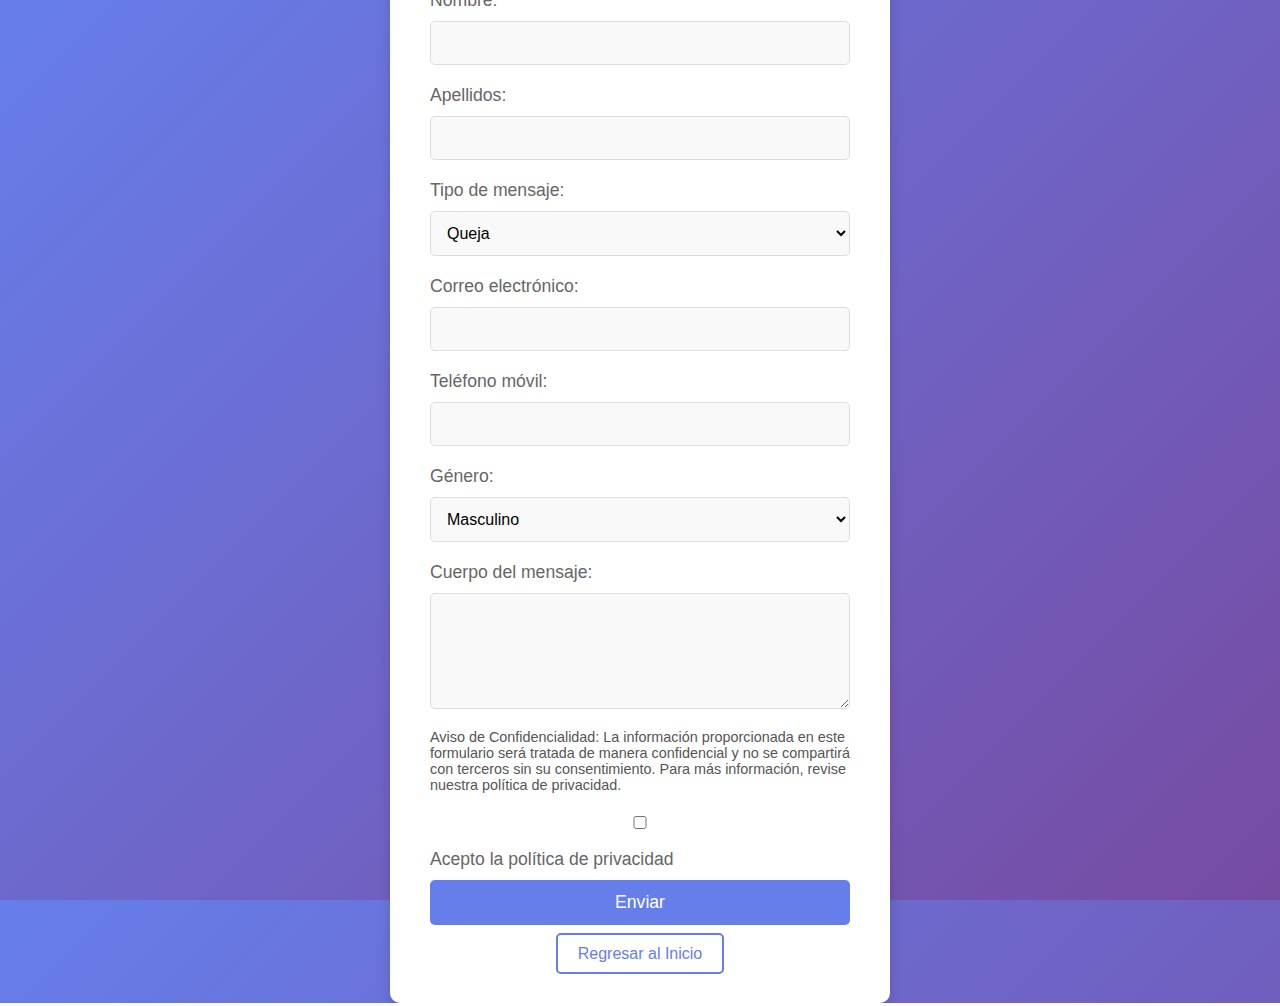
==== html/Contacto.html @ cd306d2f "Agregando la pagina de contacto" ====
<!DOCTYPE html>
<html lang="es">
<head>
    <meta charset="UTF-8">
    <meta name="viewport" content="width=device-width, initial-scale=1.0">
    <title>Formulario de Contacto</title>
    <link rel="stylesheet" href="css/estiloscontacto.css">
</head>
<body>
    <div class="container">
        <h2>Formulario de Contacto</h2>
        <form action="/submit_form" method="post">
            <label for="nombre">Nombre:</label>
            <input type="text" id="nombre" name="nombre" required>

            <label for="apellidos">Apellidos:</label>
            <input type="text" id="apellidos" name="apellidos" required>

            <label for="tipo-mensaje">Tipo de mensaje:</label>
            <select id="tipo-mensaje" name="tipo-mensaje" required>
                <option value="queja">Queja</option>
                <option value="sugerencia">Sugerencia</option>
                <option value="felicitacion">Felicitación</option>
                <option value="otro">Otro</option>
            </select>

            <label for="correo">Correo electrónico:</label>
            <input type="email" id="correo" name="correo" required>

            <label for="telefono">Teléfono móvil:</label>
            <input type="tel" id="telefono" name="telefono" pattern="[0-9]{10}" required>

            <label for="genero">Género:</label>
            <select id="genero" name="genero" required>
                <option value="masculino">Masculino</option>
                <option value="femenino">Femenino</option>
                <option value="otro">Otro</option>
                <option value="prefiero-no-decirlo">Prefiero no decirlo</option>
            </select>

            <label for="mensaje">Cuerpo del mensaje:</label>
            <textarea id="mensaje" name="mensaje" rows="5" required></textarea>

            <div class="confidencialidad">
                <p>
                    Aviso de Confidencialidad: La información proporcionada en este formulario será tratada de manera confidencial y no se compartirá con terceros sin su consentimiento. Para más información, revise nuestra política de privacidad.
                </p>
            </div>

            <label>
                <input type="checkbox" name="politica-privacidad" required> Acepto la política de privacidad
            </label>

            <button type="submit">Enviar</button>
        </form>

        <div class="regresar">
            <a href="index.html">Regresar al Inicio</a>
        </div>
    </div>
</body>
</html>
---- html/css/estiloscontacto.css ----
/* Estilo General */
* {
    margin: 0;
    padding: 0;
    box-sizing: border-box;
}

body {
    font-family: 'Poppins', sans-serif;
    background: linear-gradient(135deg, #667eea, #764ba2);
    height: 100vh;
    display: flex;
    justify-content: center;
    align-items: center;
    color: #fff;
}

.container {
    background-color: #ffffff;
    border-radius: 10px;
    box-shadow: 0px 4px 12px rgba(0, 0, 0, 0.15);
    padding: 40px;
    max-width: 500px;
    width: 100%;
    color: #333;
}

h2 {
    text-align: center;
    color: #333;
    margin-bottom: 20px;
    font-size: 1.8rem;
}

form {
    display: flex;
    flex-direction: column;
}

label {
    font-size: 1.1rem;
    margin-bottom: 10px;
    color: #666;
}

input, select, textarea {
    width: 100%;
    padding: 12px;
    margin-bottom: 20px;
    border: 1px solid #ddd;
    border-radius: 5px;
    font-size: 1rem;
    background-color: #f9f9f9;
    transition: border 0.3s ease;
}

input:focus, select:focus, textarea:focus {
    border: 1px solid #667eea;
    outline: none;
}

textarea {
    resize: vertical;
}

button {
    padding: 12px;
    background-color: #667eea;
    color: white;
    border: none;
    border-radius: 5px;
    font-size: 1.1rem;
    cursor: pointer;
    transition: background-color 0.3s ease;
}

button:hover {
    background-color: #564fb1;
}

.confidencialidad {
    font-size: 0.9rem;
    color: #555;
    margin-bottom: 20px;
}

.confidencialidad a {
    color: #667eea;
    text-decoration: none;
}

.confidencialidad a:hover {
    text-decoration: underline;
}

.regresar {
    text-align: center;
    margin-top: 20px;
}

.regresar a {
    color: #667eea;
    text-decoration: none;
    font-size: 1rem;
    padding: 10px 20px;
    border: 2px solid #667eea;
    border-radius: 5px;
    transition: background-color 0.3s, color 0.3s;
}

.regresar a:hover {
    background-color: #667eea;
    color: white;
}

/* Animaciones y transición */
input, select, textarea, button {
    transition: all 0.3s ease;
}

input:hover, select:hover, textarea:hover {
    background-color: #f1f1f1;
}

button:hover {
    background-color: #5a60e4;
}
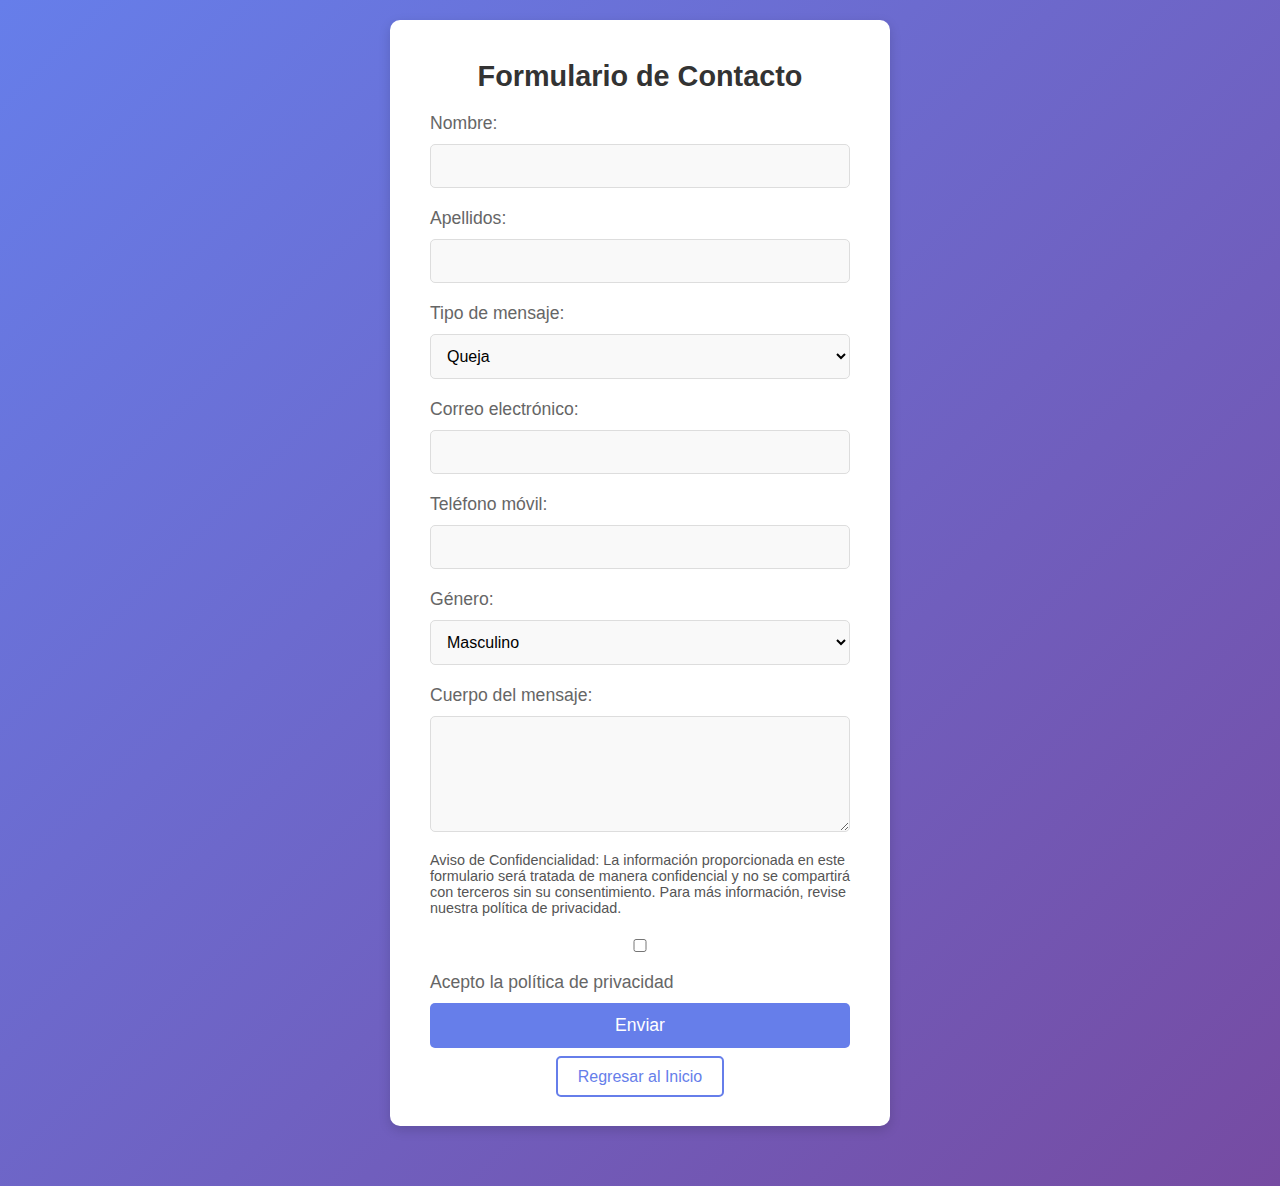
==== commit 15ab991d: "modificando y completando la pagina de contacto" ====
--- a/html/Contacto.html
+++ b/html/Contacto.html
@@ -5,11 +5,12 @@
     <meta name="viewport" content="width=device-width, initial-scale=1.0">
     <title>Formulario de Contacto</title>
     <link rel="stylesheet" href="css/estiloscontacto.css">
+    <script src="js/validaciones.js" defer></script>
 </head>
 <body>
     <div class="container">
         <h2>Formulario de Contacto</h2>
-        <form action="/submit_form" method="post">
+        <form id="formularioContacto" action="#" method="post">
             <label for="nombre">Nombre:</label>
             <input type="text" id="nombre" name="nombre" required>
 
--- a/html/css/estiloscontacto.css
+++ b/html/css/estiloscontacto.css
@@ -1,4 +1,4 @@
-/* Estilo General */
+
 * {
     margin: 0;
     padding: 0;
@@ -8,11 +8,13 @@
 body {
     font-family: 'Poppins', sans-serif;
     background: linear-gradient(135deg, #667eea, #764ba2);
-    height: 100vh;
+    min-height: 100vh; 
     display: flex;
     justify-content: center;
-    align-items: center;
+    align-items: flex-start; 
     color: #fff;
+    padding: 20px;
+    overflow-y: auto; 
 }
 
 .container {
@@ -23,6 +25,7 @@
     max-width: 500px;
     width: 100%;
     color: #333;
+    margin-bottom: 40px; 
 }
 
 h2 {
@@ -113,7 +116,6 @@
     color: white;
 }
 
-/* Animaciones y transición */
 input, select, textarea, button {
     transition: all 0.3s ease;
 }
